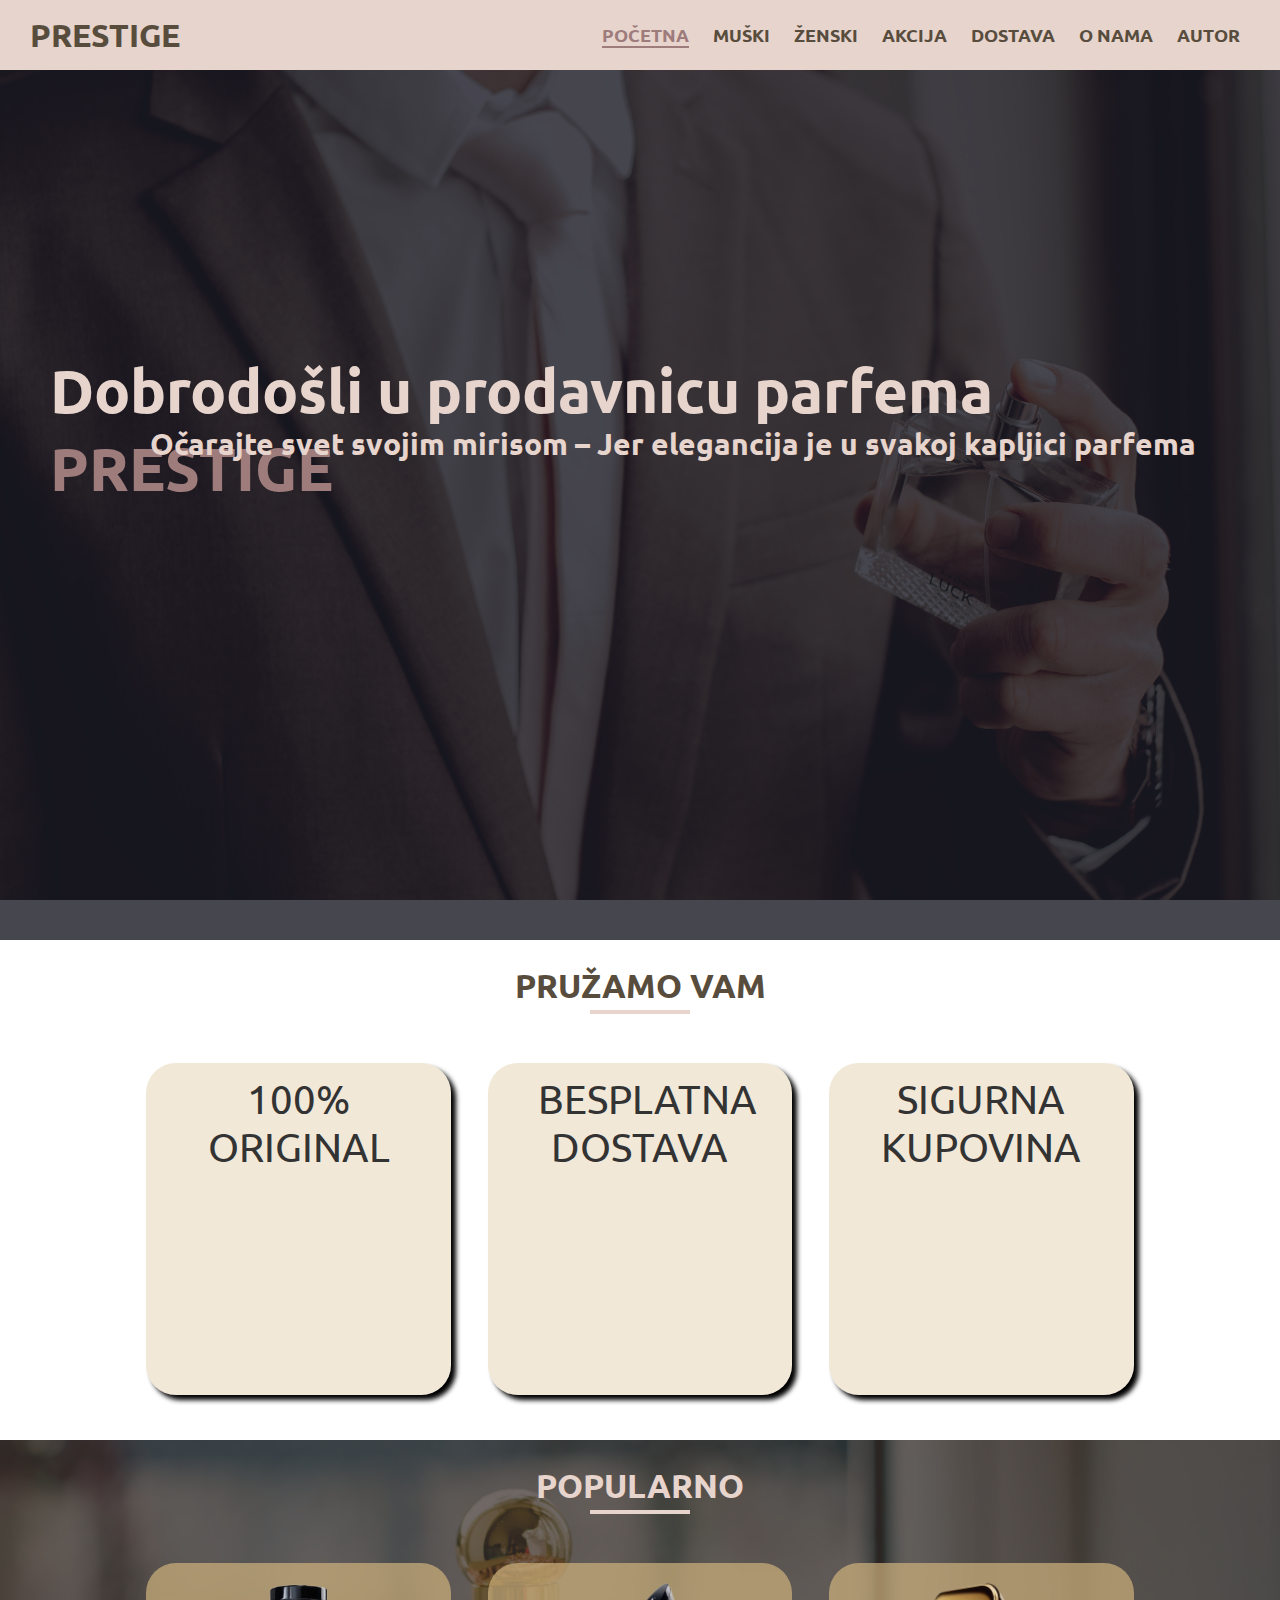
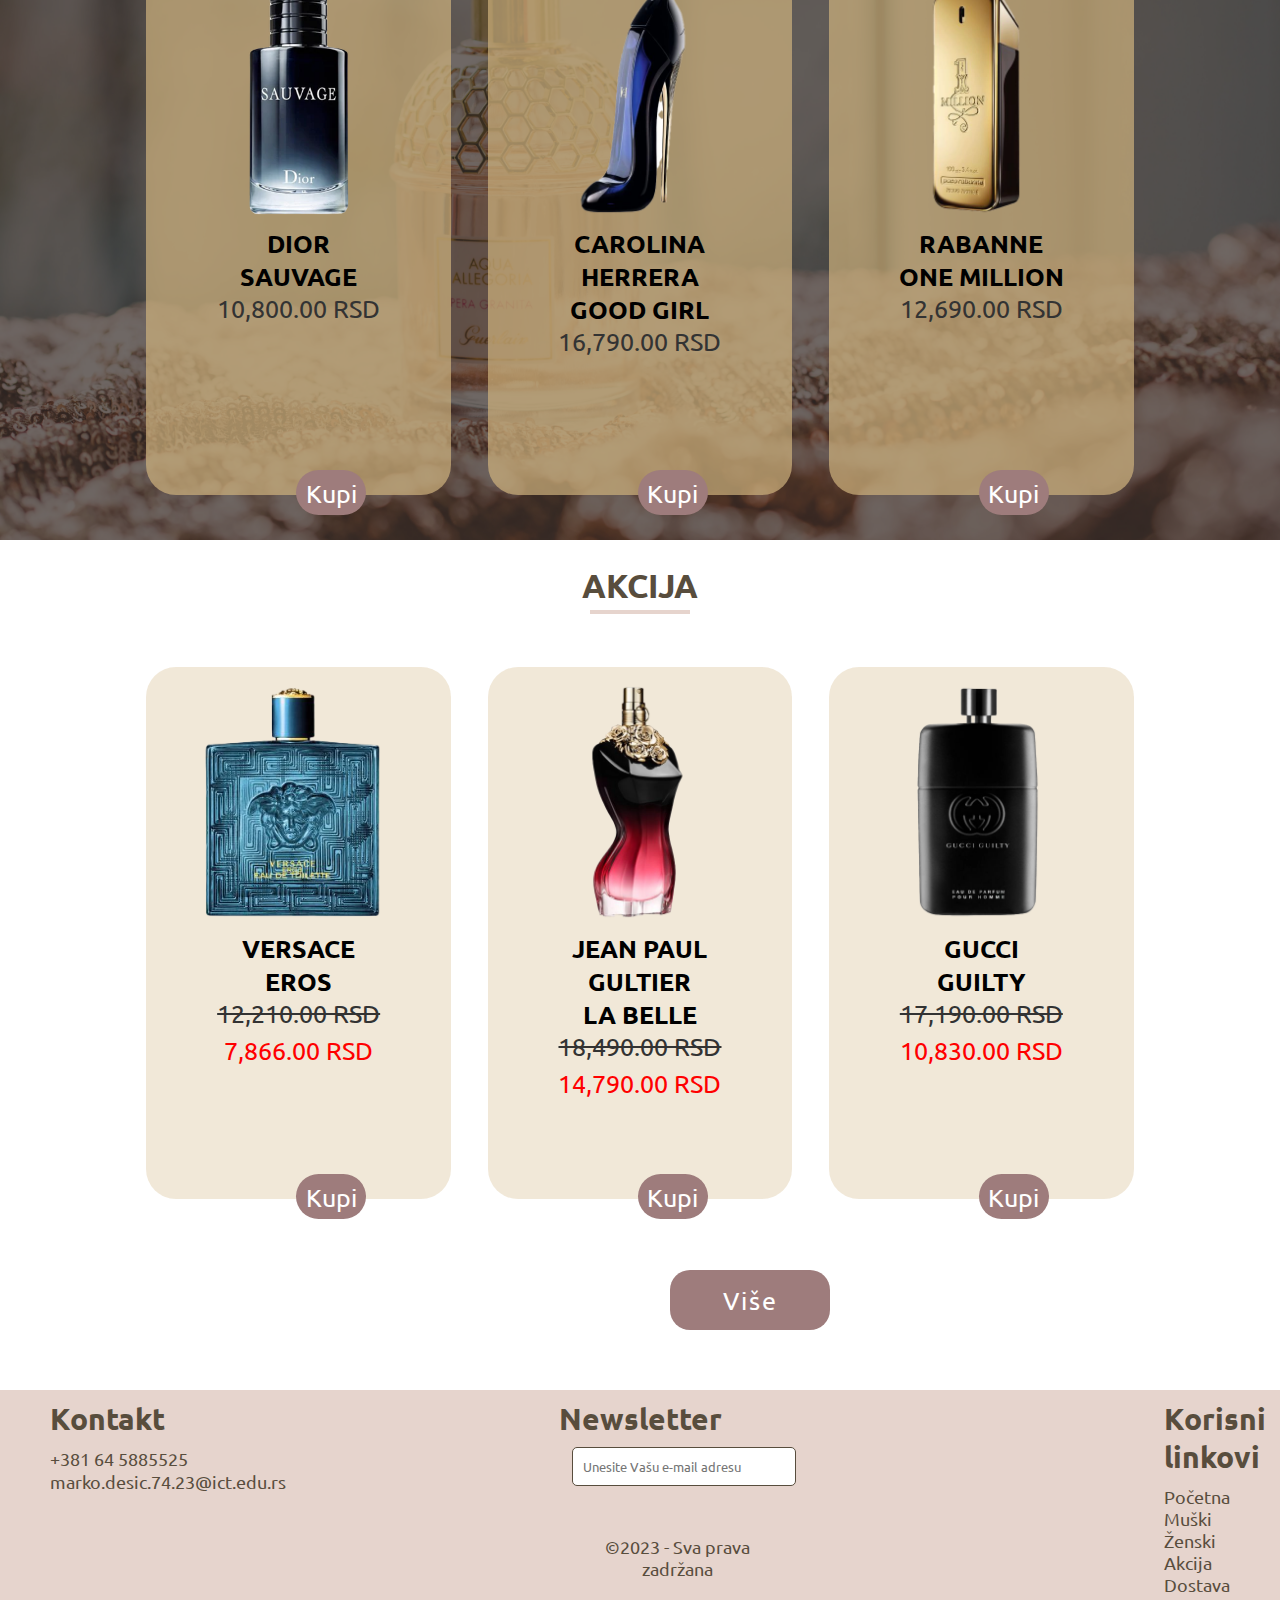
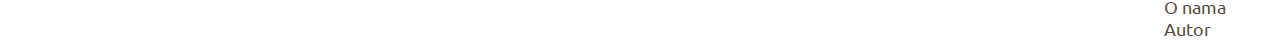
==== index.html @ 411270b0 "Add files via upload" ====
<!DOCTYPE html>
<html>
	<head>
		<meta charset="UTF-8" />
		<link rel="shortcut icon" href="img/ikonica.png" type="image/x-icon">
		<link rel="stylesheet" href="https://cdnjs.cloudflare.com/ajax/libs/font-awesome/6.5.0/css/all.min.css" integrity="sha512-Avb2QiuDEEvB4bZJYdft2mNjVShBftLdPG8FJ0V7irTLQ8Uo0qcPxh4Plq7G5tGm0rU+1SPhVotteLpBERwTkw==" crossorigin="anonymous" referrerpolicy="no-referrer" />
		<link rel="stylesheet" href="css/style.css" text="text/css" />
		<title>Prestige</title>
	</head>
	<body>
		<header>
			<div id="logo">
				<h1><a href="index.html">Prestige</a></h1>
			</div>
			<nav>
				<ul>
					<li><a href="index.html" class="active">Početna</a></li>
					<li><a href="muski.html">Muški</a></li>	
					<li><a href="zenski.html">Ženski</a></li>
					<li><a href="akcija.html">Akcija</a></li>	
					<li><a href="dostava.html">Dostava</a></li>		
					<li><a href="onama.html">O nama</a></li>
					<li><a href="autor.html">Autor</a></li>	
				</ul>
			</nav>
		</header>
		
		<div id="bg-slika">
			<div id="pozadinaText">
				<h2>Dobrodošli u prodavnicu parfema <a href="index.html">prestige</a></h2>
				<p>Očarajte svet svojim mirisom – Jer elegancija je u svakoj kapljici parfema</p>
			</div>
			<div id="pozadina">
				
			</div>
		</div>
		<div id="blok-usluge">
			<div id="usluge">
				<div class="naslov">
					<h2>Pružamo Vam</h2>
					<div class="hr"></div>
				</div>
				<div class="usluga">
					<i class="fa fa-star" aria-hidden="true"></i>
					<p>100% <br/>Original</p>
				</div>
				<div class="usluga">
					<a href="dostava.html"><i class="fa fa-truck" aria-hidden="true"></i></a>
					<p>Besplatna dostava</p>
				</div>
				<div class="usluga">
					<i class="fa fa-check-circle" aria-hidden="true"></i>
					<p>Sigurna kupovina</p>
				</div>
			</div>
		</div>
		<div id="blok-popularno">
			<div id="pozadinaPopularno">
				
			</div>
			<div id="popularno">
				<div class="naslov boja">
					<h2>Popularno</h2>
					<div class="hr"></div>
				</div>
				<div class="proizvodPopularno">
					<div class="opisProizvoda"></div>
					<img id="diorSlika" src="img/dior-sauvage.webp" alt="diorSauvage" />
					<p class="imeParfema">Dior</p>
					<p class="imeParfema">Sauvage</p>
					<p class="cenaParfema">10,800.00 RSD</p>
					<a href="dostava.html">
						<div class="kupi">
							<p>Kupi</p>
						</div>
					</a>
				</div>
				<div class="proizvodPopularno">
					<div class="opisProizvoda"></div>
					<img id="goodGirlSlika" src="img/good-girl.webp" alt="goodGirl" />
					<p class="imeParfema">Carolina Herrera</p>
					<p class="imeParfema">Good Girl</p>
					<p class="cenaParfema">16,790.00 RSD</p>
					<a href="dostava.html">
						<div class="kupi">
							<p>Kupi</p>
						</div>
					</a>
				</div>
				<div class="proizvodPopularno">
					<div class="opisProizvoda"></div>
					<img id="oneMilionSlika" src="img/pocoOne.webp" alt="pocoOneMilion" />
					<p class="imeParfema">Rabanne</p>
					<p class="imeParfema">One Million</p>
					<p class="cenaParfema">12,690.00 RSD</p>
					<a href="dostava.html">
						<div class="kupi">
							<p>Kupi</p>
						</div>
					</a>
				</div>
			</div>
		</div>
		
		<div id="blok-akcija">
			<div id="akcija">
				<div class="naslov akcija">
					<h2>Akcija</h2>
					<div class="hr"></div>
				</div>
				<div class="proizvod">
					<img id="erosSlika" src="img/eros-man.webp" alt="versaceEros" />
					<p class="imeParfema">Versace</p>
					<p class="imeParfema">Eros</p>
					<p class="staraCena">12,210.00 RSD</p>
					<p class="novaCena">7,866.00 RSD</p>
					<a href="dostava.html">
						<div class="kupi">
							<p>Kupi</p>
						</div>
					</a>
				</div>
				<div class="proizvod">
					<img id="laBelleSlika" src="img/la-belle.webp" alt="laBelle" />
					<p class="imeParfema">Jean Paul Gultier</p>
					<p class="imeParfema">La Belle</p>
					<p class="staraCena">18,490.00 RSD</p>
					<p class="novaCena">14,790.00 RSD</p>
					<a href="dostava.html">
						<div class="kupi">
							<p>Kupi</p>
						</div>
					</a>	
				</div>
				<div class="proizvod">
					<img id="guiltySlika" src="img/gucci-guilty.webp" alt="gucciGuilty" />
					<p class="imeParfema">Gucci</p>
					<p class="imeParfema">Guilty</p>
					<p class="staraCena">17,190.00 RSD</p>
					<p class="novaCena">10,830.00 RSD</p>
					<a href="dostava.html">
						<div class="kupi">
							<p>Kupi</p>
						</div>
					</a>
				</div>
			</div>
		</div>
		<div id="blokVise">
			<a href="akcija.html">
						<div id="vise">
							<p>Više</p>
						</div>
			</a>
		</div>		
		<footer>
			<div class="footerBlok">
				<h3>Kontakt</h3>
				<i class="fa fa-phone" aria-hidden="true"></i>
				<label>+381 64 5885525</label><br/>
				<i class="fa fa-envelope" aria-hidden="true"></i>
				<label>marko&#46;desic&#46;74&#46;23&#64;ict&#46;edu&#46;rs</label>
			</div>
			<div id="footerBlok">
				<h3>Newsletter</h3><br/>
				<form action="index.php" method="post">
					<input type="email" class="nletter" placeholder="Unesite Vašu e-mail adresu" required="required"/>
					<a href="#"><i class="fa-solid fa-paper-plane"></i></a>
				</form>
				<a href="https://www.instagram.com/markodesiic/" target="_blank"><i class="fa-brands fa-square-instagram"></i></a>
				<a href="https://www.facebook.com" target="_blank"><i class="fa-brands fa-facebook"></i></a>
				<a href="rss.xml" target="_blank"><i class="fa-solid fa-rss"></i></a>
				<a href="sitemap.xml" target="_blank"><i class="fa-solid fa-sitemap"></i></a>
				<p>&#169;2023 - Sva prava zadržana</p></a>
			</div>
			<div class="footerBlok">
				<h3 id="kl">Korisni linkovi</h3>
				<a href="index.html">Početna</a></br>
				<a href="muski.html">Muški</a></br>
				<a href="zenski.html">Ženski</a></br>
				<a href="akcija.html">Akcija</a></br>
				<a href="dostava.html">Dostava</a></br>
				<a href="onama.html">O nama</a><br/>
				<a href="autor.html">Autor</a></br>
			</div>
		</footer>
	</body>
</html>
---- css/style.css ----
@import url('https://fonts.googleapis.com/css2?family=Ubuntu&display=swap');
*{
	margin: 0px;
	padding: 0px;
	font-family: 'Ubuntu', sans-serif;
}

.cleaner{
	clear: both;
}

a{
	text-decoration: none;
}	

header{
    width: 100%;
	height: 70px;
    background-color: #e6d4cd; 
	display: flex;
	justify-content: space-between;
	align-items: center;	
	z-index: 2;
}

#logo{
	padding-left: 30px;
	text-transform: uppercase;
}

#logo a{
	color: #584d3d;
}

#logo a:hover{
	color: #9e7c7c;
	transition: 0.5s;
	
}

nav{
	display: flex;
	padding-right: 20px;
}

nav ul li{
	list-style-type: none;
	display: inline;
	text-transform: uppercase;
	padding-right: 20px;
	font-weight: bold;
	font-size: 18px;
}

nav ul li a{
	color: #584d3d;
}

nav ul li a:hover{
	color: #9e7c7c;
	transition: 0.5s;
}

.active{
	color: #9e7c7c;
	border-bottom: 2px solid #9e7c7c;
}
/*POCETNA STRANICA*/
/*POZADINSKA SLIKA*/
#bg-slika{
	width: 100%;
	height: 870px;
	background-image: url("../img/pozadina.jpg");
	background-repeat: no-repeat;
	background-size: cover;
	background-position: center;
	background-attachment: fixed;
}

#pozadina{
	width: 100%;
	height: 100%;
	background-color: rgba(24, 24, 35, 0.8);
}	

#pozadinaText p{
	position: absolute;
	color: #e6d4cd;
	top: 425px;
	left: 150px;
	font-weight: bold;
	font-size: 30px;
}

#pozadinaText h2{
	position: absolute;
	color: #e6d4cd;
	top: 350px;
	left: 50px;
	font-size: 60px;
}

#pozadinaText h2 a{
	text-transform: uppercase;
	/*color: #777674;*/
	color: #9e7c7c;
}

#pozadinaText h2 a:hover{
	color: #584d3d;
	transition: 0.5s;
}
/*USLUGE*/
#blok-usluge {
	width:100%;
	height: 500px;
}

.naslov{
	padding-top: 25px;
	width: 80%;
    text-align: center;
	font-size: 22px;
	margin:0px auto;
	text-transform:uppercase;
	color:#584d3d;
}

.hr{
    border-bottom: 4px solid #e6d4cd;
    width: 100px;
    margin: 3px auto;
}

#usluge{
	display:flex;
	justify-content:space-between;
	margin:0px auto;
	flex-wrap:wrap;
	height: 500px;	
	font-size:40px;
	text-align:center;
	width:80%;	
}

.usluga{
	margin: 0px auto;
	padding:12px 50px 20px 50px;
	width:20%;
	height: 300px;
	background-color: rgba(207, 178, 126, 0.3);
	border-radius:30px;
	box-shadow: 5px 5px 5px;
}

.usluga:hover{
	box-shadow: none;
	transition: 0.5s;
}

.fa-truck{
	font-size: 100px;
	padding-top: 40px;
	color: #9e7c7c;
	padding-bottom: 30px;
}

.fa-truck:hover{
	color: #584d3d;
	transition: 0.5s;
}

.usluga p{
	color: #333333;
	text-transform: uppercase;
}

.fa-check-circle{
	font-size: 100px;
	padding-top: 40px;
	color: #9e7c7c;
	padding-bottom: 30px;
}

.fa-star{
	font-size: 100px;
	padding-top: 40px;
	color: #9e7c7c;
	padding-bottom: 30px;
}
/*BLOK POPULARNO*/
#pozadinaPopularno{
	width: 100%;
	height: 700px;
	background-color: rgba(50, 40, 36, 0.7);
	position: absolute;
}	

#blok-popularno{
	width:100%;
	height: 700px;
	background-image: url("../img/popularno.jpg");
	background-position: center;
	background-size: cover;
}

#popularno{
	width: 80%;
	height: 700px;
	margin: 0px auto;
	display: flex;
	justify-content: space-between;
	flex-wrap: wrap;
	text-align: center;
}

.proizvod{
	width: 20%;
	height: 480px;
	background-color: rgba(207, 178, 126, 0.3);
	padding: 12px 50px 40px 50px;
	margin: 0px auto;
	font-size: 25px;
	border-radius: 30px;	
	position: relative;
}

.proizvodPopularno{
	width: 20%;
	height: 480px;
	background-color: rgba(207, 178, 126, 0.7);
	padding: 12px 50px 40px 50px;
	margin: 0px auto;
	font-size: 25px;
	border-radius: 30px;	
	position: relative;
}

.proizvod:hover{
	box-shadow: 0 10px 10px 10px #e6d4cd;
	transition: 0.5s;
}

.proizvodPopularno:hover{
	box-shadow: 0 10px 10px 10px #e6d4cd;
	transition: 0.5s;
}

#diorSlika{
	width: 90%;
}
	
.proizvod .imeParfema{
	font-weight: bold;
	text-transform: uppercase;
}

.proizvodPopularno .imeParfema{
	font-weight: bold;
	text-transform: uppercase;
}

.proizvod .cenaParfema{
	color: #333333;
	padding-bottom: 5px;
	font-size: 25px;
	
}

.proizvodPopularno .cenaParfema{
	color: #333333;
	padding-bottom: 5px;
	font-size: 25px;
	
}

.kupi{
	width: 23%;
	height: 45px;
	background-color: #9e7c7c;
	margin: 0px auto;
	border-radius: 30px;
	position: absolute;
	bottom: -20px;
	left: 150px;

}

.kupi p{
	padding: 8px 0px;
	color: white;
}

.kupi:hover{
	background-color: green;
	transition: 0.5s;
}

.boja h2{
	color: #e6d4cd;
}
#popularno .naslov{
	z-index: 1;
}
/*BLOK AKCIJA*/
#blok-akcija{
	width: 100%;
	height: 700px;
	position:relative;
}

#akcija{
	width: 80%;
	height: 800px;
	margin: 0px auto;
	display: flex;
	justify-content: space-between;
	flex-wrap: wrap;
	text-align: center;
	align-content: flex-start;
}

.akcija{
	padding-bottom: 50px;
}

.proizvod .staraCena{
	color: #333333;
	padding-bottom: 5px;
	font-size: 25px;
	text-decoration: line-through;
	
}

.proizvod .novaCena{
	color: red;
	padding-bottom: 5px;
	font-size: 25px;	
}

#guiltySlika, #laBelleSlika, #erosSlika, #goodGirlSlika, #oneMilionSlika{
	width: 120%;
	position:relative;
	left: -25px;
}

#blokVise{
	margin: 0px auto;
	width: 50%;
	height: 150px;
	position: relative;
}

#vise{
	width: 25%;
	height: 60px;
	background-color: #9e7c7c;
	position: absolute;
	top: 30px;
	left: 350px;
	border-radius: 20px;
	text-align: center;
}

#vise p{
	padding-top: 15px;
	color: white;
	font-size: 25px;
	letter-spacing: 2px;
}

#vise:hover{
	background-color: #584D3D;
	transition: 0.5s;
}

/*FOOTER*/	
footer{
    width: 100%;
	height: 210px;
    background-color: #e6d4cd; 	
	display: flex;
	justify-content: space-between;
	flex-wrap: wrap;
}

.footerBlok{
	width: 20%;
	height: 200px;
}
.footerBlok h3{
	padding-top: 10px;
	padding-left: 50px;
	font-size: 30px;
	padding-bottom: 10px;
	color: #584d3d;
}

.footerBlok .fa{
	padding-top: 10px;
	padding-left: 50px;
	font-size: 18px;
	color: #584d3d;
}

.footerBlok .fa-brands, .fa-solid{
	padding-top: 10px;
	padding-left: 30px;
	font-size: 30px;
	text-align: center;
	color: #584d3d;
}

.fa-phone, .footerBlok label{
	font-size: 18px;
	color: #584d3d;
}

.footerBlok a{
	padding-top: 10px;
	padding-left: 140px;
	color: black;
	font-size: 18px;
	color: #584d3d;
}

.footerBlok a:hover{
	text-decoration:underline;
	transition: 0.5s;
}

#footerBlok a i:hover{
	transition: 0.5s;
	color: #9e7c7c;
}

#footerBlok{
	width: 20%;
	height: 200px;
	position: relative;
}

#footerBlok .fa-brands, .fa-solid{
	padding-top: 10px;
	padding-left: 50px;
	font-size: 30px;
	color: #584d3d;
}

#footerBlok h3{
	padding-top: 10px;
	font-size: 30px;	
	text-align: center;
	color: #584d3d;
}

.nletter{
    padding: 10px;
    border-radius: 5px;
	position: relative;
	left: 60px;
	top: -15px;
}
.fa-paper-plane{
	position: relative;
	left: 30px;
	top: -9px;
}

input{
    border: 1px solid #584d3d;
}

input:focus{
    outline: #584d3d;
    border:1px solid #584d3d;
    box-shadow: 0 0 8px #584d3d;
}
select{
    border: 1px solid #584d3d;
}
select:focus{
    outline: #1e3050;
    border:1px solid #584d3d;
    box-shadow: 0 0 8px #584d3d;
}
textarea{
    border: 1px solid #584d3d;
}
textarea:focus{
    outline: #584d3d;
    border:1px solid #584d3d;
    box-shadow: 0 0 8px #584d3d;
}

#footerBlok p{
	position: absolute;
	text-align: center;
	bottom: 10px;
	left: 75px;
	font-size: 18px;
	color: #584d3d;
}

#kl{
	padding-left: 140px;
}
/*STRANICA MUSKI ZENSKI AKCIJA*/
#red-jedan, #red-dva, #red-tri{
	width: 100%;
	height: 600px;
}

#red-jedan{
	padding-top: 130px;
}

#invictusVictoryElixirSlika, #acquaDiGio, #dylanSlika, #toyBoySlika, #hugoBossSlika, #scandalSlika, #showMeLoveSlika, #ladyMillionRoyalSlika, #redPourSlika, #bloomSlika, #blackOpiumSlika{
	width: 120%;
	position:relative;
	left: -25px;
}

#emporioSlika{
	width: 120%;
	position:relative;
	left: -25px;	
}
/*STRANICA MUSKI*/
#muski-slika{
	width: 100%;
	height: 800px;
	background-image: url("../img/muski.jpg");
	background-repeat: no-repeat;
	background-size: cover;
	background-position: center;
	background-attachment: fixed;
}

.pozadinaMuskiZenskiAkcija{
	width: 100%;
	height: 800px;
	background-color: rgba(24, 24, 35, 0.6);
}

#muskiText{
	position: absolute;
	color: #e6d4cd;
	top: 350px;
	left: 32%;
	font-weight: bold;
	font-size: 70px;
	animation-name: naslov-animacija;
	animation-duration: 1.5s;
}

@-webkit-keyframes naslov-animacija{
	from{left: -800px;}
	to{left: 32%;}
}
/*STRANICA ZENSKI*/

#zenski-slika{
	width: 100%;
	height: 800px;
	background-image: url("../img/zenski.jpg");
	background-repeat: no-repeat;
	background-size: cover;
	background-position: center;
	background-attachment: fixed;
}

#zenskiText{
	position: absolute;
	color: #e6d4cd;
	top: 350px;
	left: 32%;
	font-weight: bold;
	font-size: 70px;
	animation-name: naslov-animacija;
	animation-duration: 1.5s;
}
/*STRANICA AKCIJA*/

#akcija-slika{
	width: 100%;
	height: 800px;
	background-image: url("../img/akcija.jpg");
	background-repeat: no-repeat;
	background-size: cover;
	background-position: center;
	background-attachment: fixed;
}

#akcijaText{
	position: absolute;
	color: #e6d4cd;
	top: 350px;
	left: 43%;
	font-weight: bold;
	font-size: 70px;
	animation-name: naslov-animacija-akcija;
	animation-duration: 1.5s;
}

@-webkit-keyframes naslov-animacija-akcija{
	from{left: -800px;}
	to{left: 43%;}
}	
/*STRANICA DOSTAVA*/
#main{
 width: 100%;
 height: 900px;
 text-align: center;
 font-size: 22px;
}

#main h2{
	padding-top: 50px;
	color: #e6d4cd;
}

#formaOkvir{
	width: 50%;
	height: 870px;
	background-color: #9e7c7c;
	margin: 30px auto;
	border-radius: 30px;
}

#formaOkvir:hover{
	box-shadow: 10px 10px 3px #d9c0b6;
}

#forma{
	padding-top: 50px;
	width: 800px;
	height: 700px;
	margin: 0px auto;
	display: flex;
	justify-content: center;
}

#formaDostava{
	display: flex;
	justify-content: space-between;
	flex-wrap: wrap;
	margin: 0px auto;
}
#formaDostava input{
	width: 350px;
	height: 50px;
	border-radius: 15px;
	text-indent: 5px;
	font-size: 18px;
}

#poruci{
	margin: 0px auto;
}

#poruci:hover{
	background-color: #e6d4cd;
	transition: 0.5s;
}

#izaberiteParfem{
	width: 400px;
	height: 50px;
	border-radius: 15px;
	text-indent: 5px;
	margin: 0px auto;
	font-size: 18px;
}

textarea{
	resize: none;
	width: 100%;
	height: 250px;
	border-radius: 15px;
	text-indent: 10px;
	padding-top: 10px;
	font-size: 18px;
}

#ime, #email, #ulica, #grad{
	margin-right: 90px;
}
/*STRANICA AUTOR*/
#autor{
	text-align: center;
	padding-top: 50px;
	font-size: 50px;
}
#drzac-autor{
	width: 80%;
	margin: 0px auto;
	height: 700px;
	display: flex;
	justify-content: space-around;
	align-items: center;
}
#autor-slika{
	position: relative;
	width: 600px;
	height: 450px;
	animation-name: slika-animacija;
	animation-duration: 2s;
}
#autor-slika img{
	height: 450px;
	/*border-radius: 30px 10px 30px 10px;*/
	box-shadow: 10px 10px 10px #9E7C7C;
}

#autor-opis{
	width: 600px;
	position: relative;
	font-size: 20px;
}

#autor-opis .bottom-left{
	left: -20px;
	bottom: -20px;
}

@-webkit-keyframes slika-animacija{
	from{left: -500px;}
	to{left: 0px;}
}

.border{
position: absolute;
width: 30%;
height: 20%;
border: 3px solid #E6D4CD;
}

.top-left{
top: -30px;
left: -30px;
border-bottom: none;
border-right: none;
}

.bottom-right{
bottom: -30px;
right: -30px;
border-top: none;
border-left: none;
}
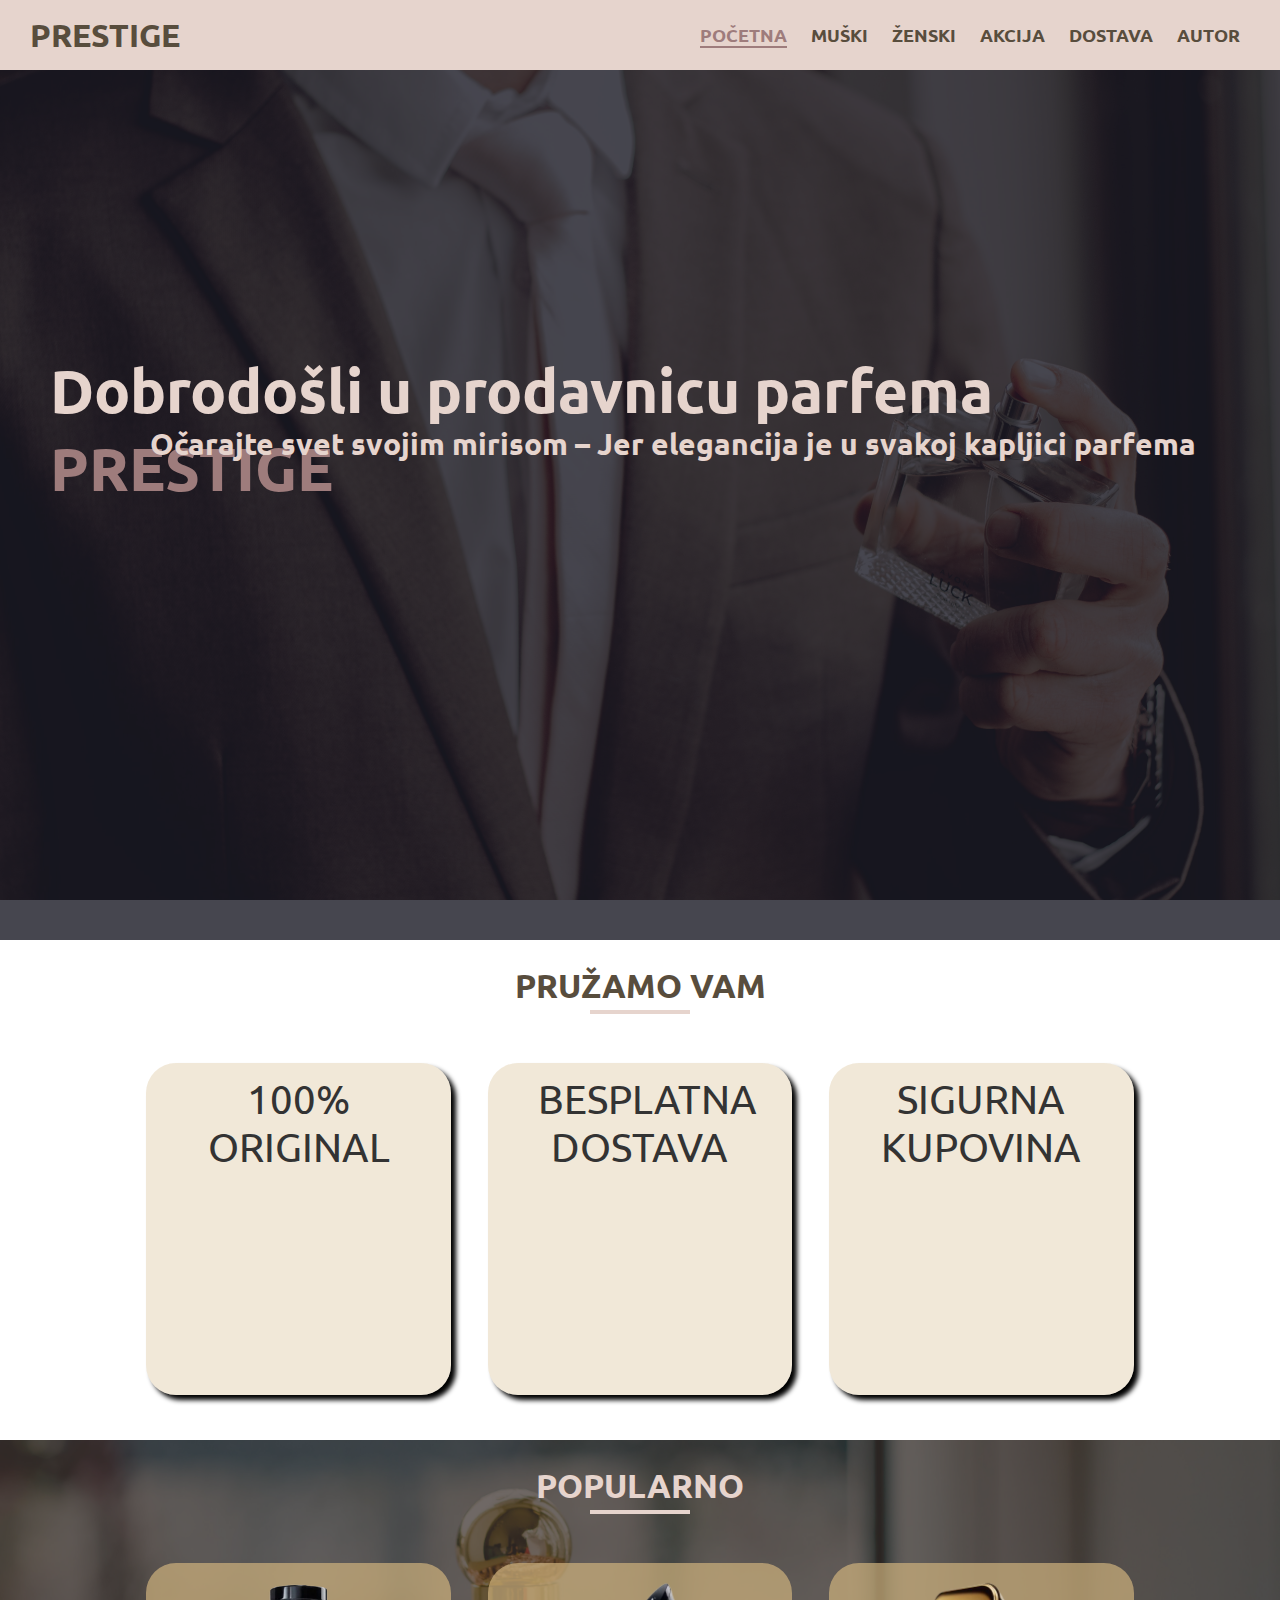
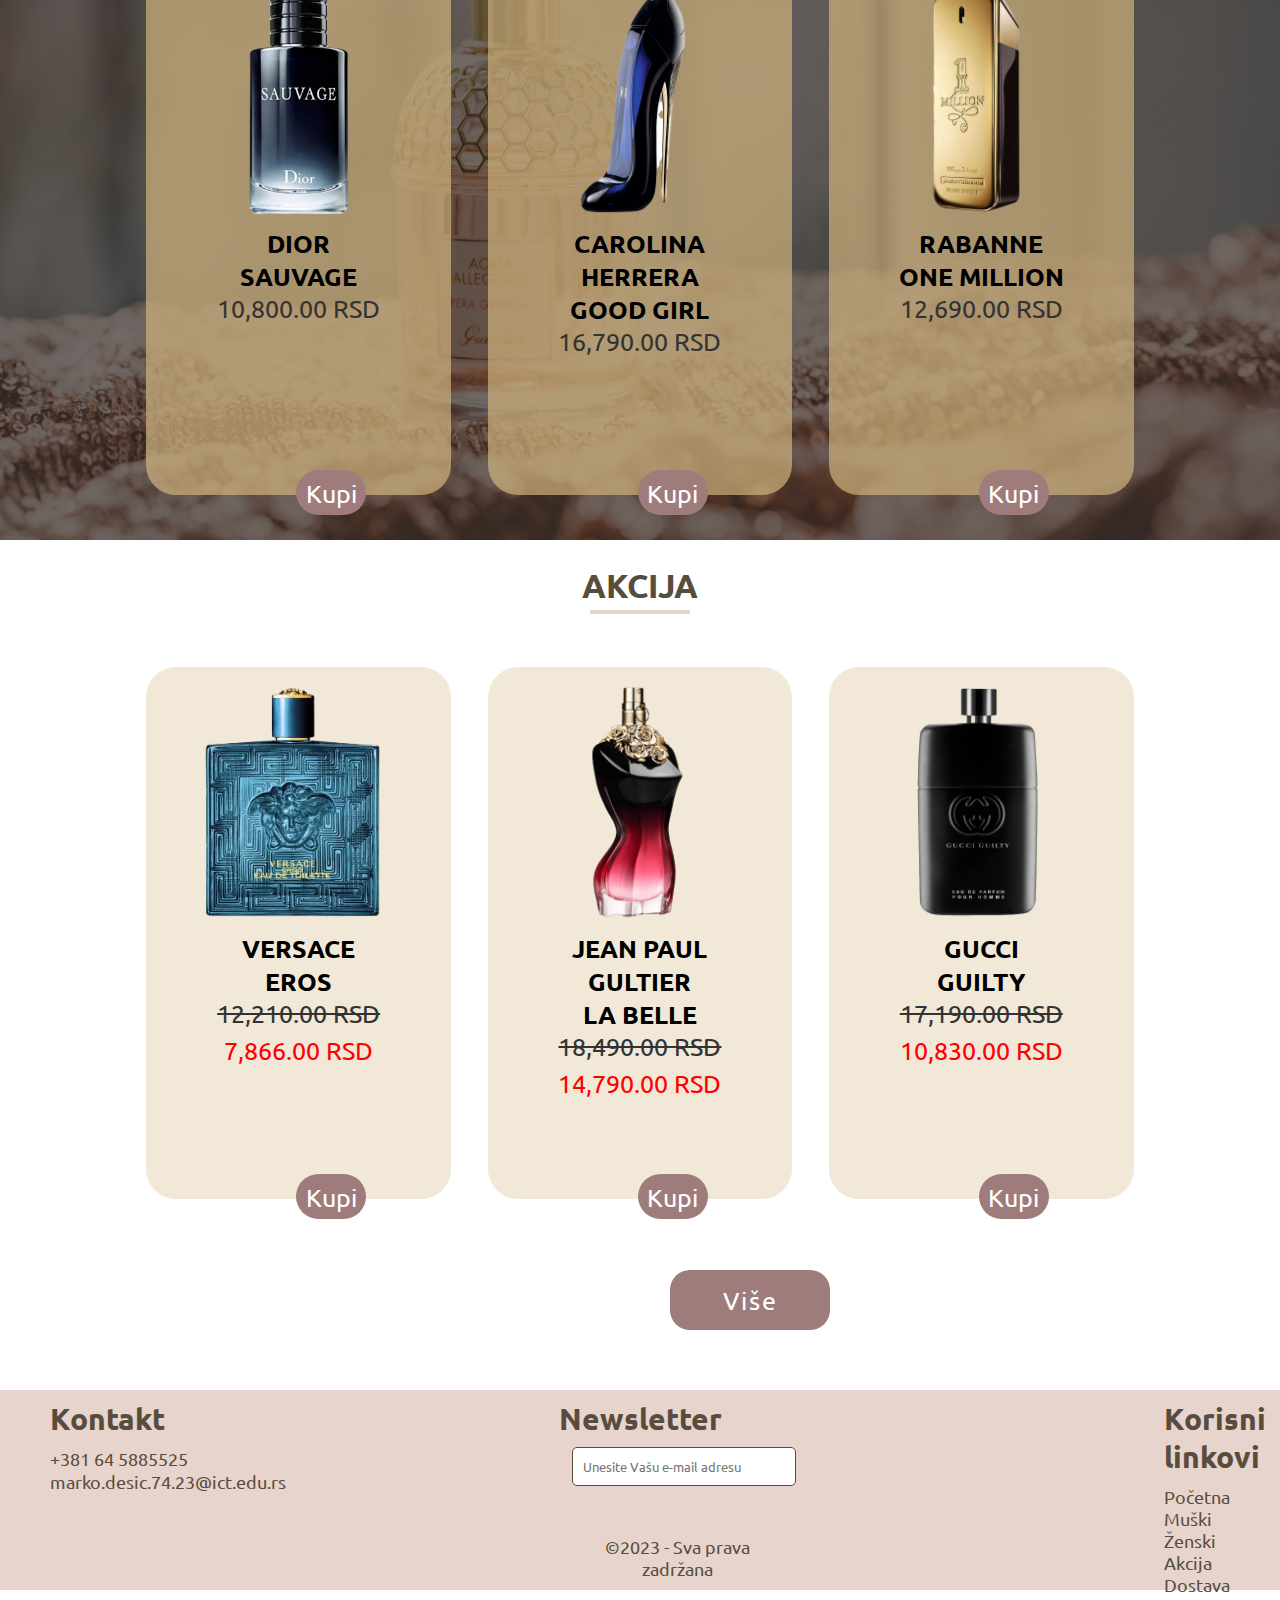
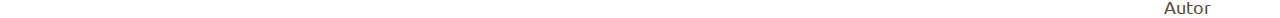
==== commit 2b990ccc: "Add files via upload" ====
--- a/index.html
+++ b/index.html
@@ -19,7 +19,6 @@
 					<li><a href="zenski.html">Ženski</a></li>
 					<li><a href="akcija.html">Akcija</a></li>	
 					<li><a href="dostava.html">Dostava</a></li>		
-					<li><a href="onama.html">O nama</a></li>
 					<li><a href="autor.html">Autor</a></li>	
 				</ul>
 			</nav>
@@ -180,7 +179,6 @@
 				<a href="zenski.html">Ženski</a></br>
 				<a href="akcija.html">Akcija</a></br>
 				<a href="dostava.html">Dostava</a></br>
-				<a href="onama.html">O nama</a><br/>
 				<a href="autor.html">Autor</a></br>
 			</div>
 		</footer>
--- a/css/style.css
+++ b/css/style.css
@@ -377,7 +377,7 @@
 /*FOOTER*/	
 footer{
     width: 100%;
-	height: 210px;
+	height: 200px;
     background-color: #e6d4cd; 	
 	display: flex;
 	justify-content: space-between;
